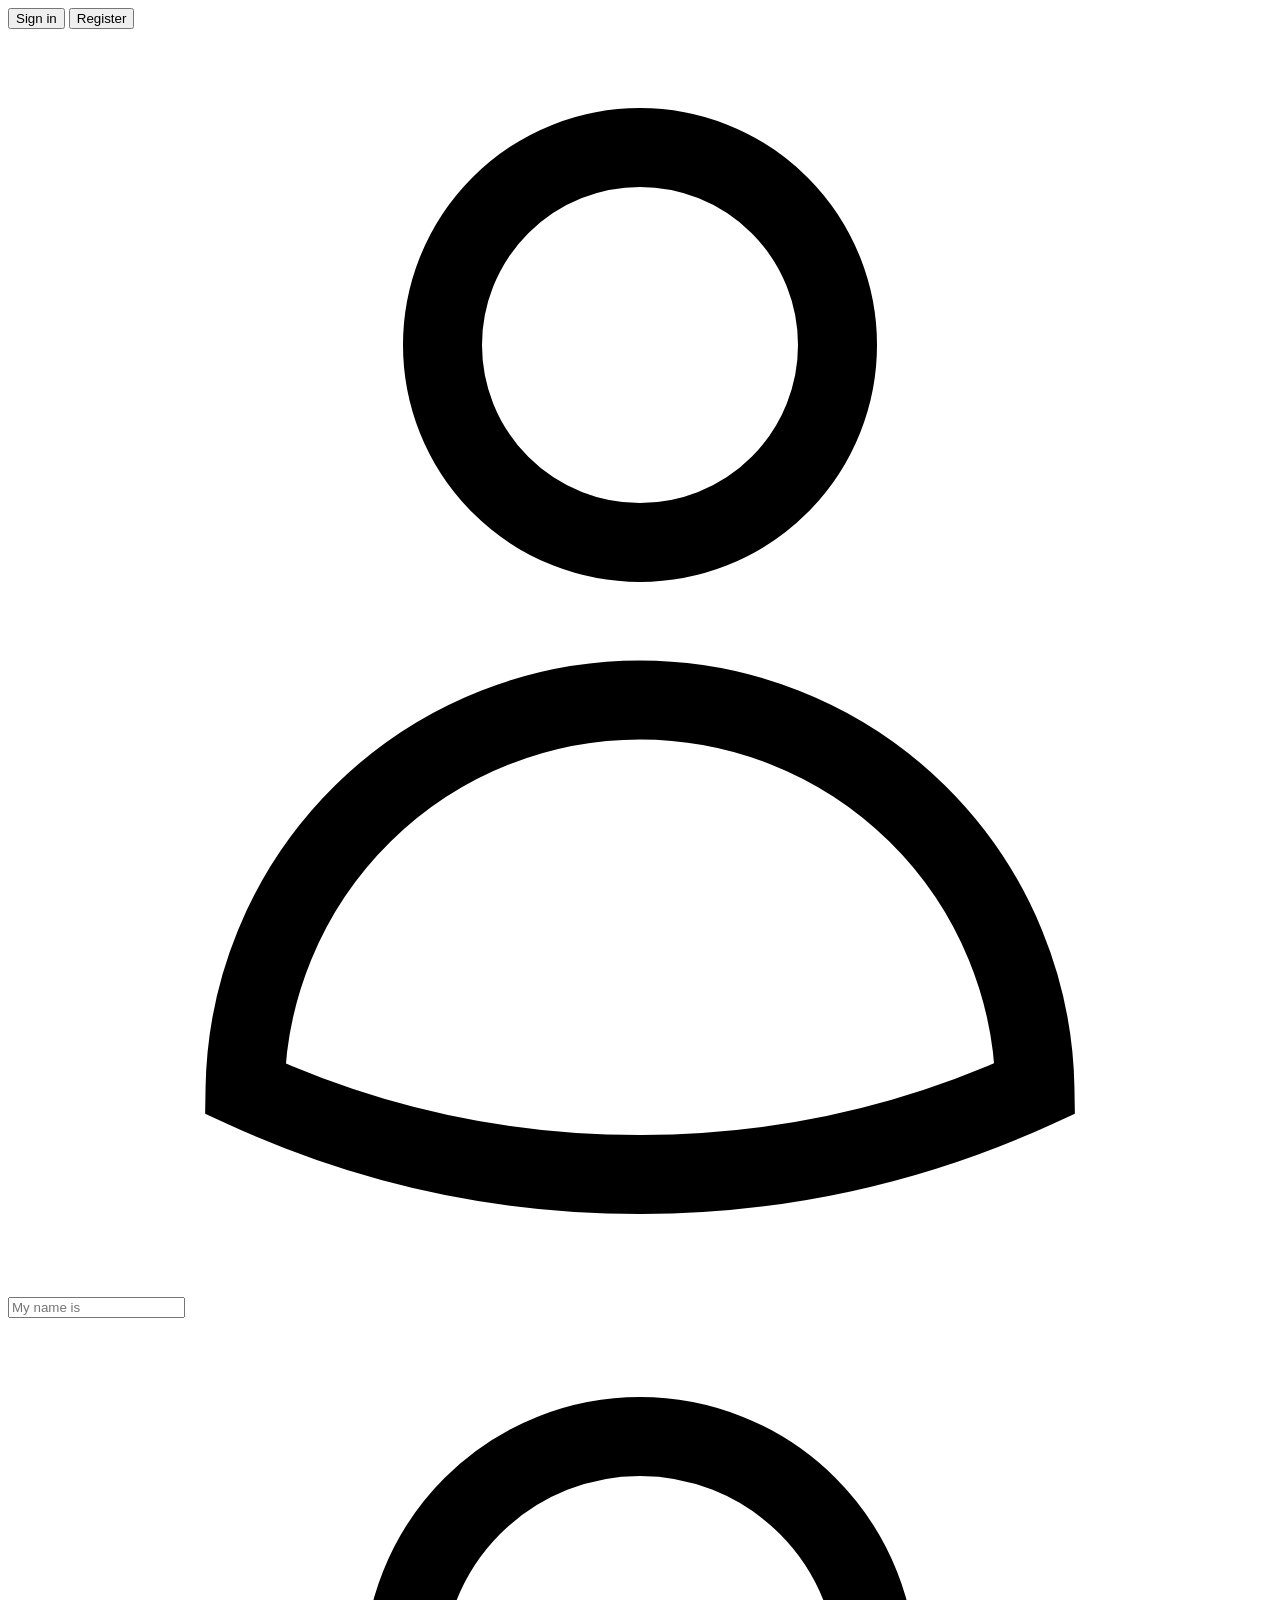
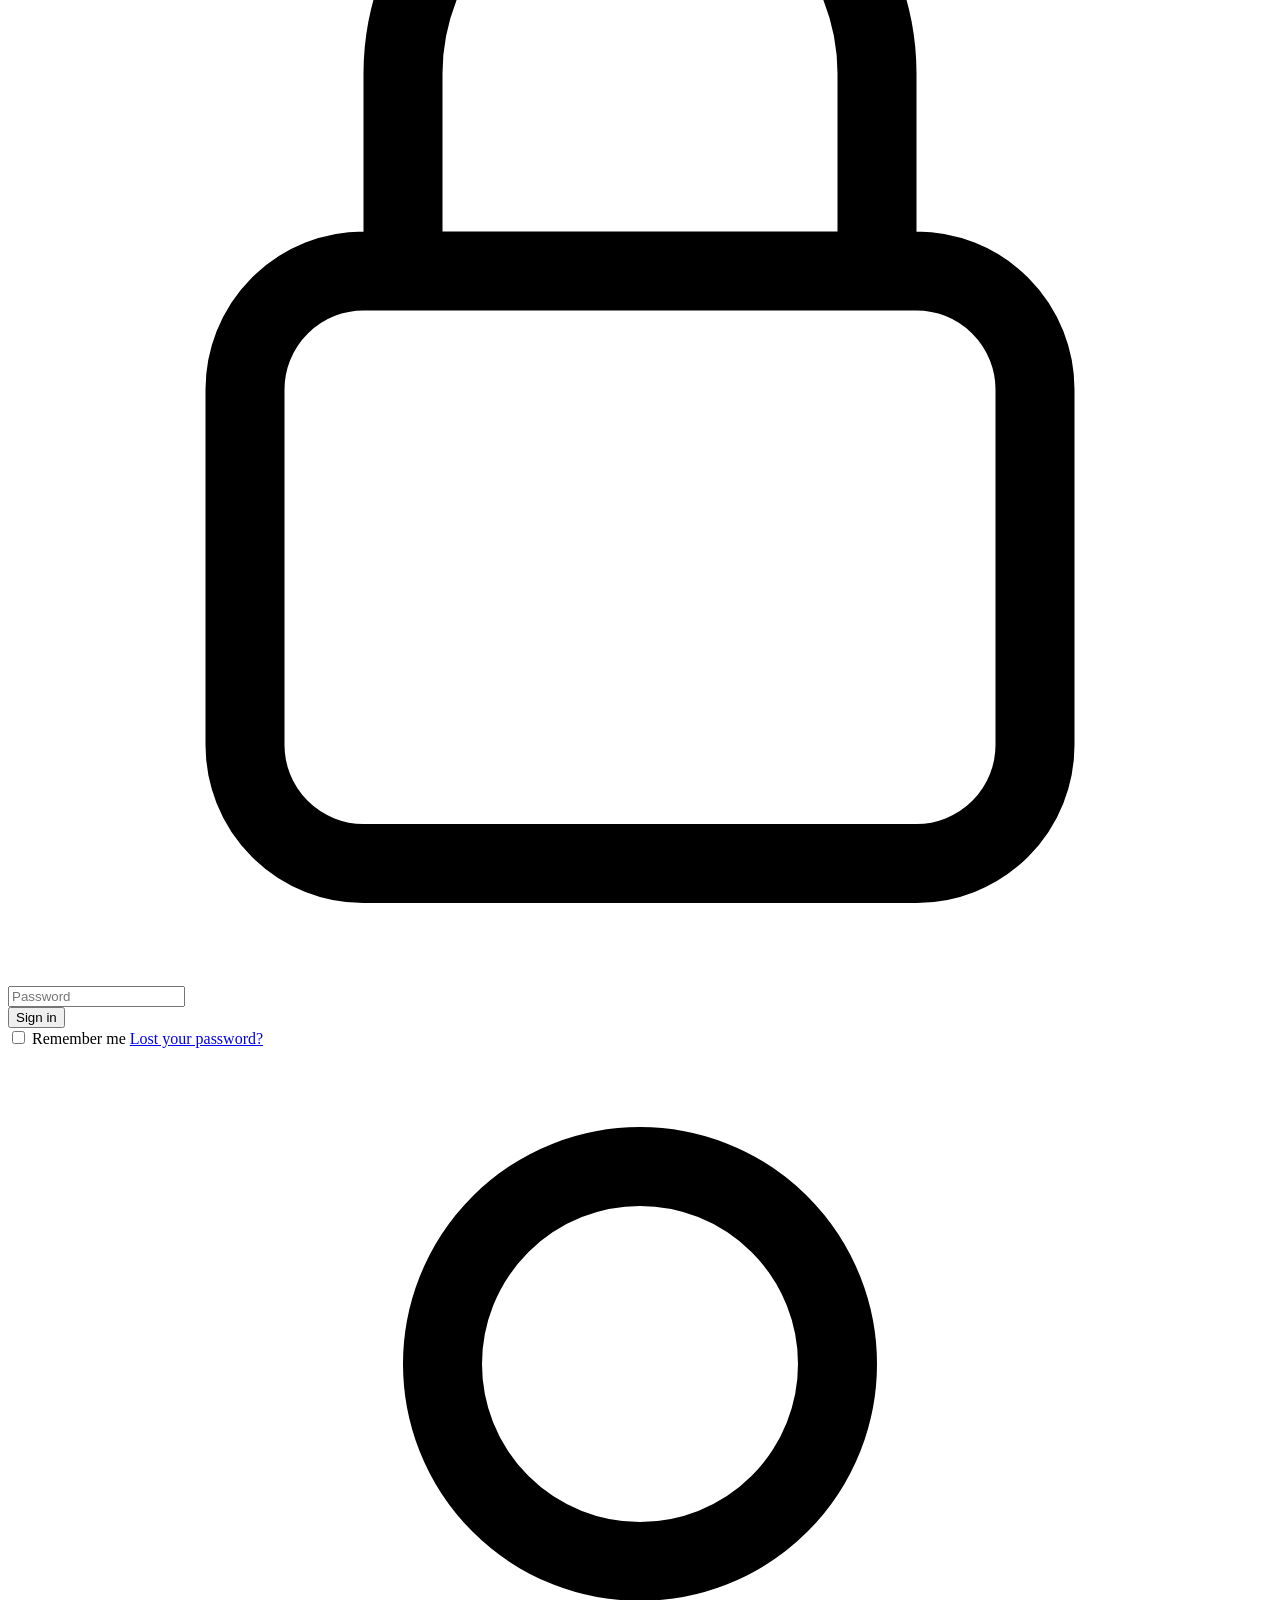
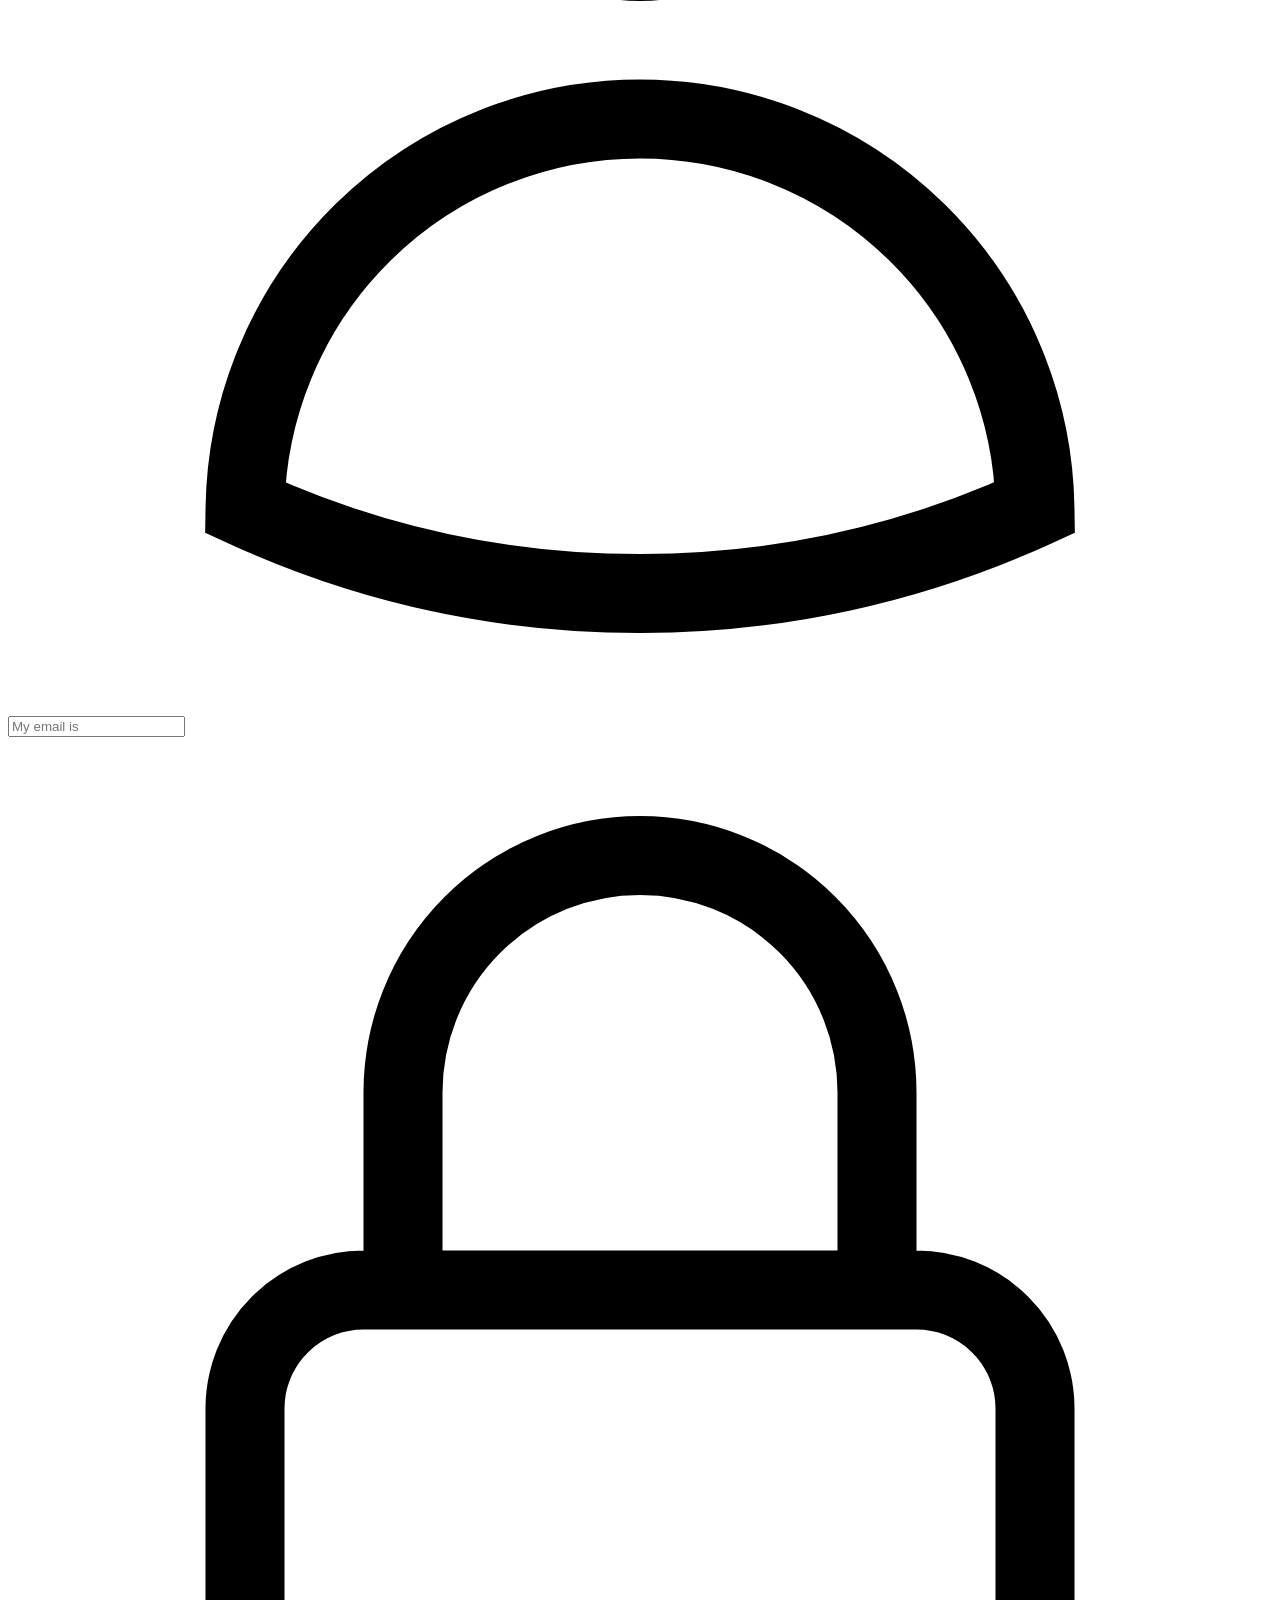
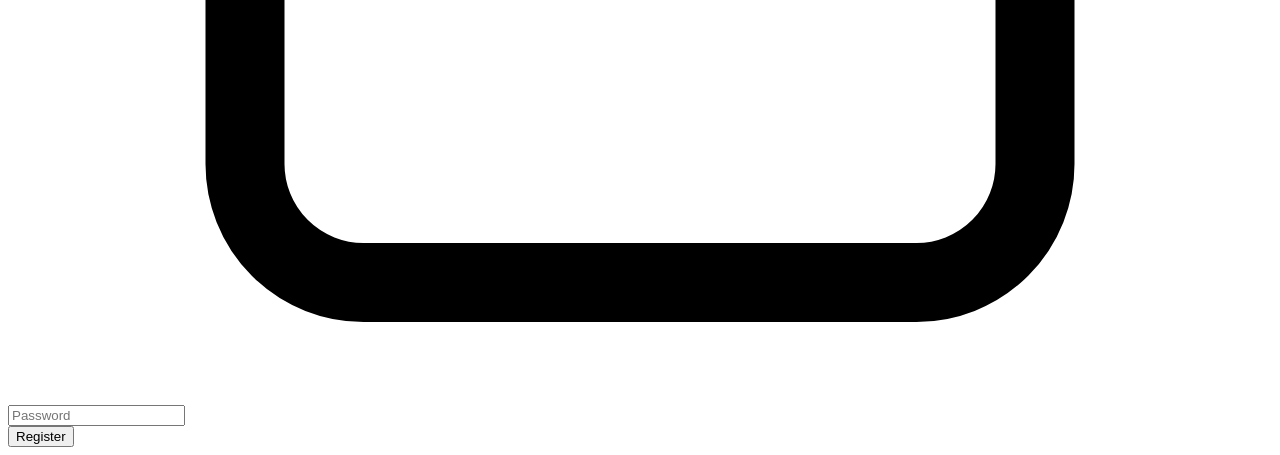
==== frontend/index.html @ 8fb2092d "Initial commit: Full-stack dog trainer platform with role-based access - FastAPI backend with JWT au" ====
<!DOCTYPE html>
<html lang="ru">
<head>
  <meta charset="UTF-8">
  <meta name="viewport" content="width=device-width, initial-scale=1.0">
  <title>Sign In</title>
  <link rel="stylesheet" href="/static/style.css?v=2">
</head>
<body>
  <div class="signin-wrapper">
    <div class="signin-container">
      <!-- Tabs -->
      <div class="tabs">
        <button class="tab active" data-tab="signin" onclick="switchTab('signin')">Sign in</button>
        <button class="tab" data-tab="register" onclick="switchTab('register')">Register</button>
      </div>

      <!-- Sign In Form -->
      <form id="signinForm" class="auth-form" onsubmit="handleSignin(event)">
        <div class="input-group">
          <svg class="input-icon" viewBox="0 0 24 24" fill="none" stroke="currentColor" stroke-width="1.5">
            <path d="M15.75 6a3.75 3.75 0 1 1-7.5 0 3.75 3.75 0 0 1 7.5 0ZM4.501 20.118a7.5 7.5 0 0 1 14.998 0A17.933 17.933 0 0 1 12 21.75c-2.676 0-5.216-.584-7.499-1.632Z"/>
          </svg>
          <input type="text" id="signinEmail" placeholder="My name is" required autocomplete="username">
        </div>
        <div class="input-group">
          <svg class="input-icon" viewBox="0 0 24 24" fill="none" stroke="currentColor" stroke-width="1.5">
            <path d="M16.5 10.5V6.75a4.5 4.5 0 1 0-9 0v3.75m-.75 11.25h10.5a2.25 2.25 0 0 0 2.25-2.25v-6.75a2.25 2.25 0 0 0-2.25-2.25H6.75a2.25 2.25 0 0 0-2.25 2.25v6.75a2.25 2.25 0 0 0 2.25 2.25Z"/>
          </svg>
          <input type="password" id="signinPassword" placeholder="Password" required autocomplete="current-password">
        </div>
        <button type="submit" class="btn-submit" id="signinBtn">Sign in</button>
        <div class="form-footer">
          <label class="remember-me">
            <input type="checkbox" id="rememberMe">
            <span class="checkmark"></span>
            Remember me
          </label>
          <a href="#" class="forgot-link">Lost your password?</a>
        </div>
        <div class="message" id="signinMessage"></div>
      </form>

      <!-- Register Form -->
      <form id="registerForm" class="auth-form hidden" onsubmit="handleRegister(event)">
        <div class="input-group">
          <svg class="input-icon" viewBox="0 0 24 24" fill="none" stroke="currentColor" stroke-width="1.5">
            <path d="M15.75 6a3.75 3.75 0 1 1-7.5 0 3.75 3.75 0 0 1 7.5 0ZM4.501 20.118a7.5 7.5 0 0 1 14.998 0A17.933 17.933 0 0 1 12 21.75c-2.676 0-5.216-.584-7.499-1.632Z"/>
          </svg>
          <input type="email" id="registerEmail" placeholder="My email is" required autocomplete="email">
        </div>
        <div class="input-group">
          <svg class="input-icon" viewBox="0 0 24 24" fill="none" stroke="currentColor" stroke-width="1.5">
            <path d="M16.5 10.5V6.75a4.5 4.5 0 1 0-9 0v3.75m-.75 11.25h10.5a2.25 2.25 0 0 0 2.25-2.25v-6.75a2.25 2.25 0 0 0-2.25-2.25H6.75a2.25 2.25 0 0 0-2.25 2.25v6.75a2.25 2.25 0 0 0 2.25 2.25Z"/>
          </svg>
          <input type="password" id="registerPassword" placeholder="Password" required minlength="8" autocomplete="new-password">
        </div>
        <button type="submit" class="btn-submit" id="registerBtn">Register</button>
        <div class="message" id="registerMessage"></div>
      </form>
    </div>
  </div>

  <script src="/static/app.js?v=2"></script>
</body>
</html>
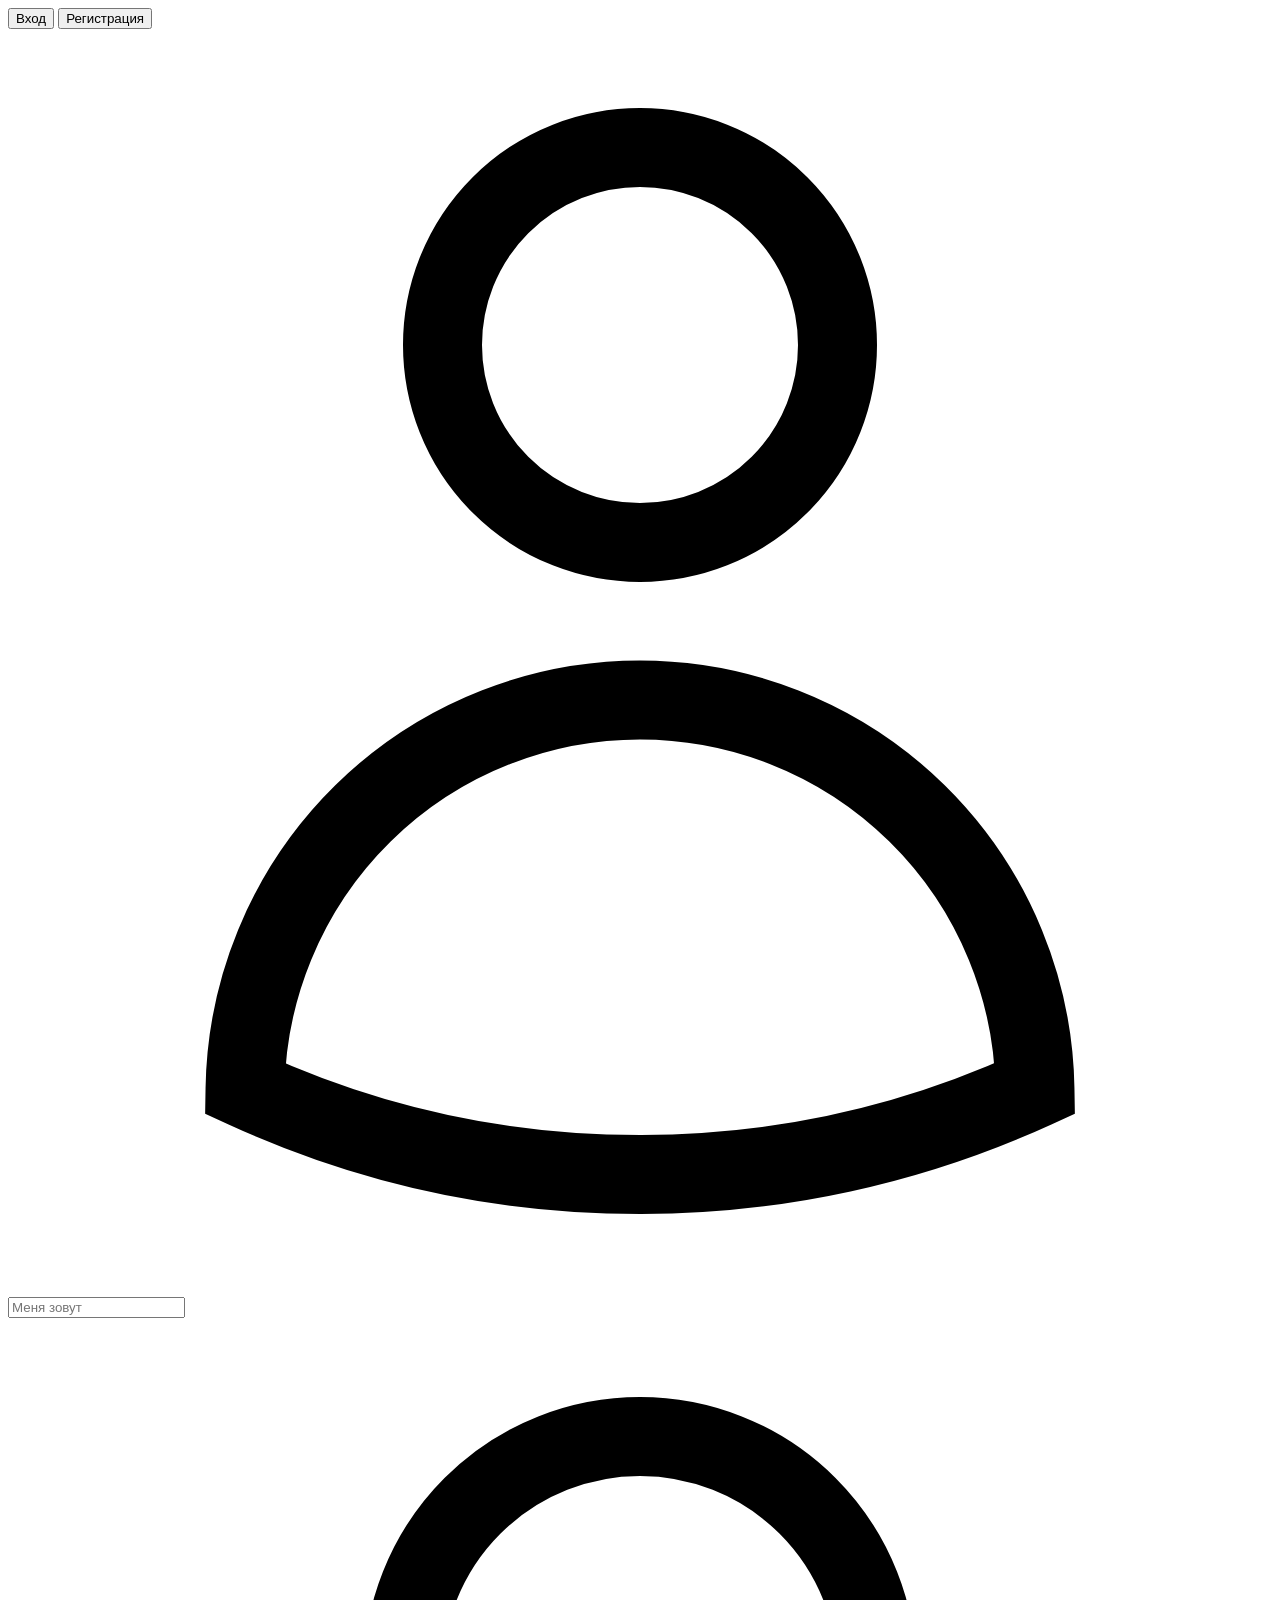
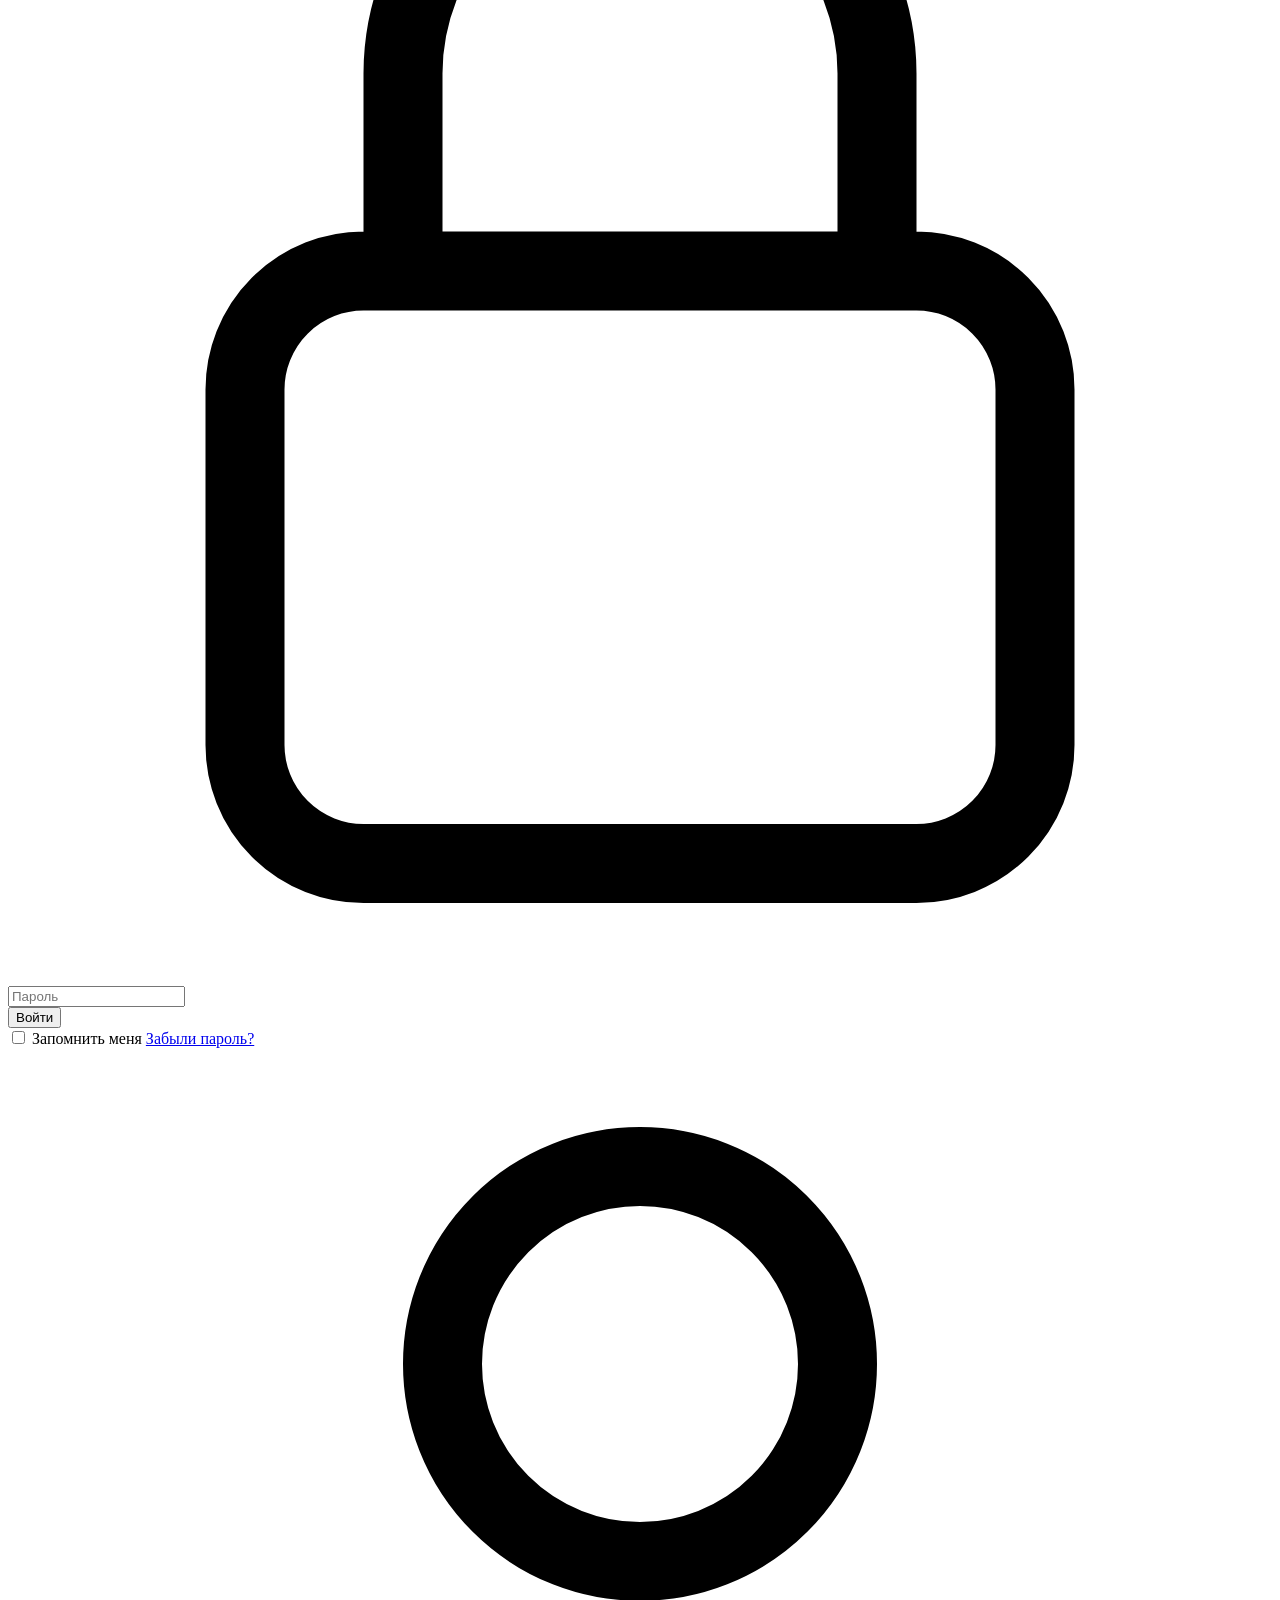
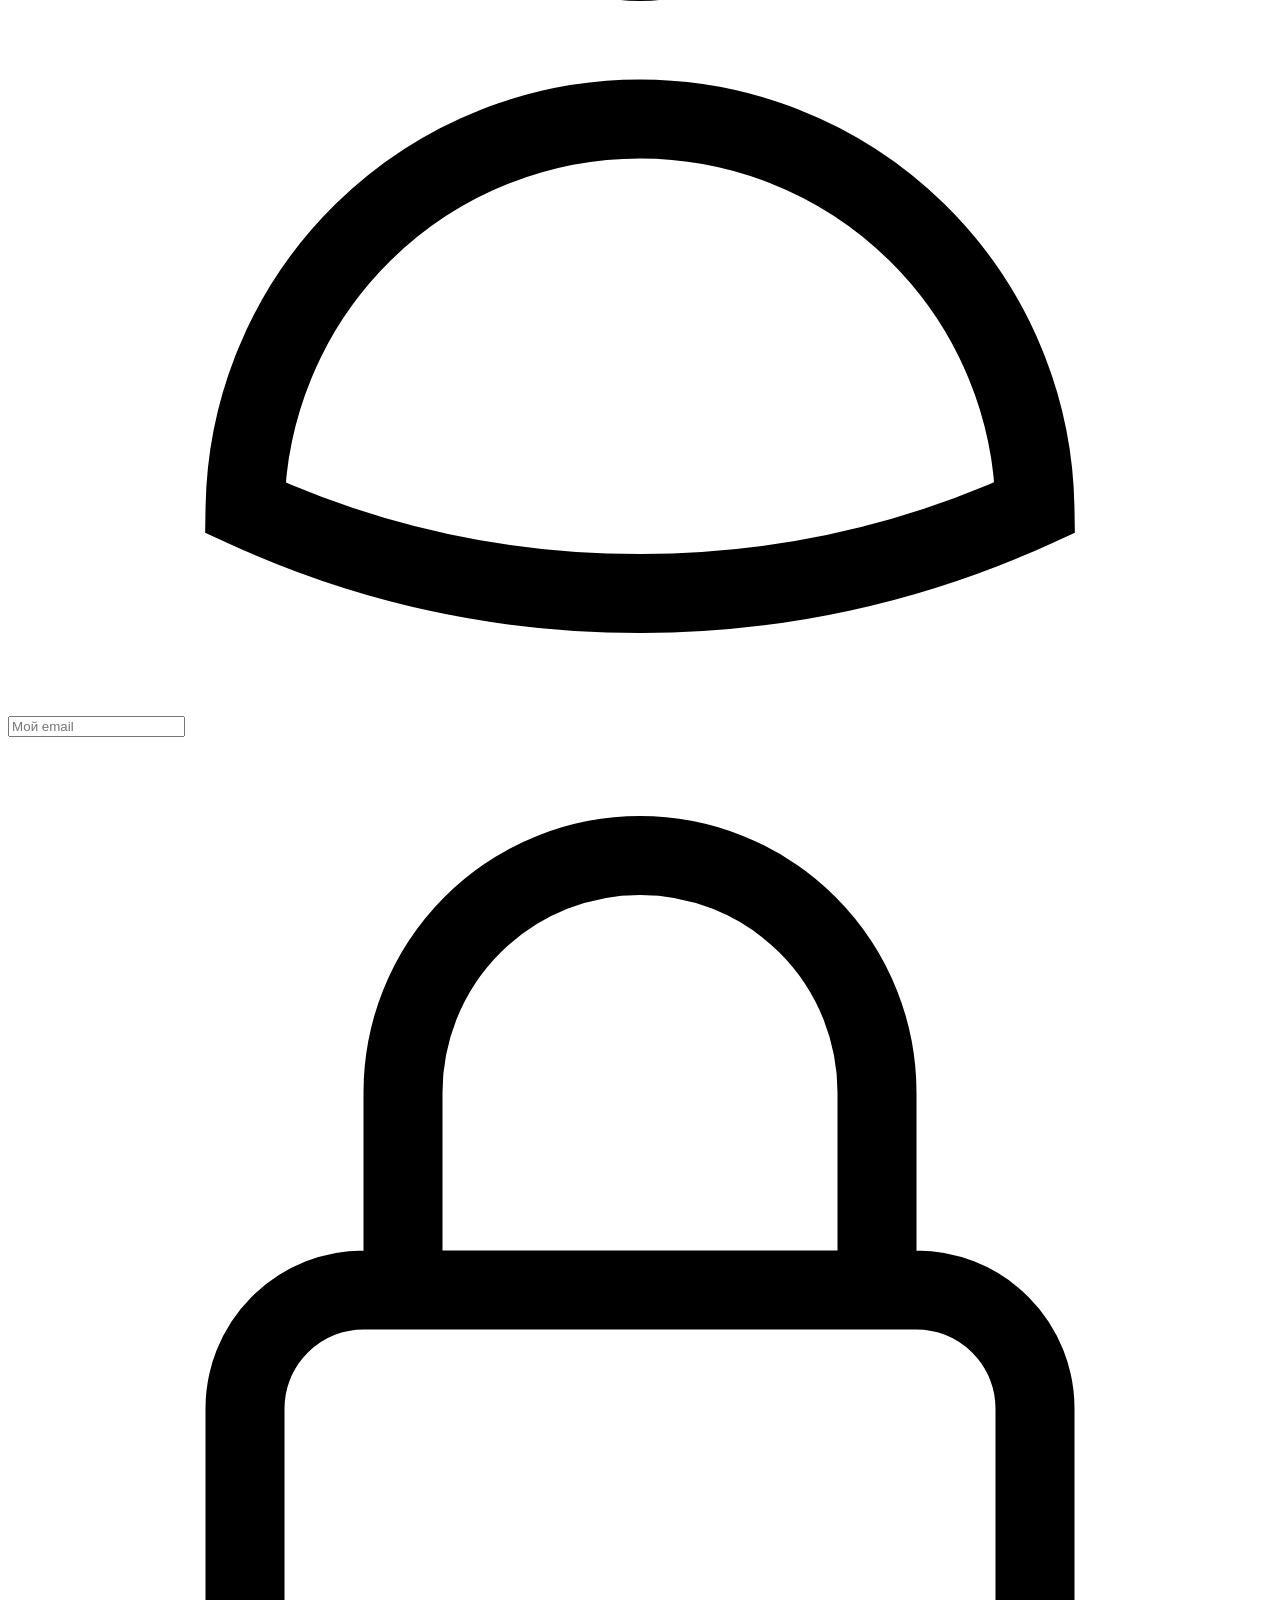
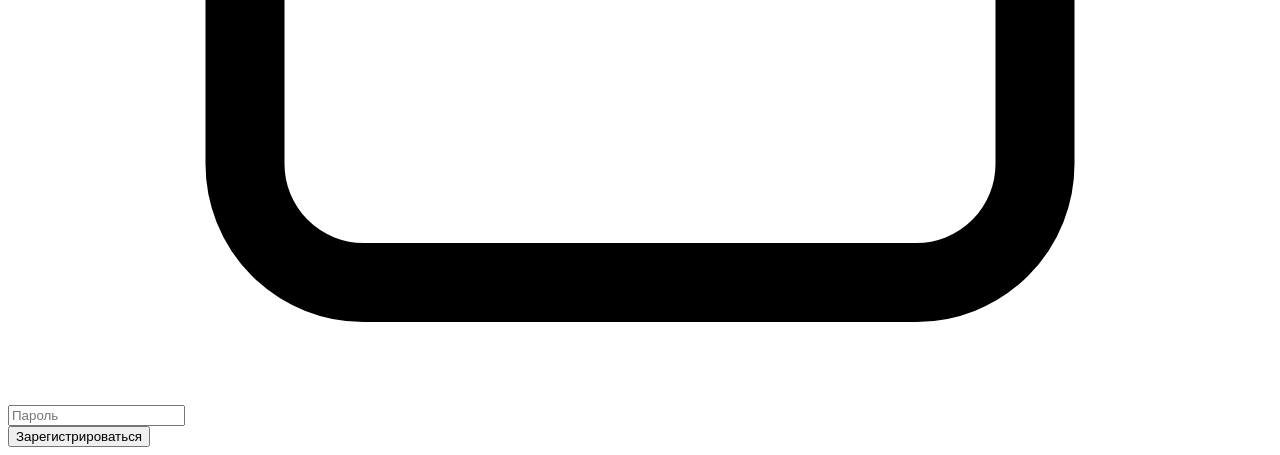
==== commit 0bfb56e8: "fix bug" ====
--- a/frontend/index.html
+++ b/frontend/index.html
@@ -3,16 +3,16 @@
 <head>
   <meta charset="UTF-8">
   <meta name="viewport" content="width=device-width, initial-scale=1.0">
-  <title>Sign In</title>
-  <link rel="stylesheet" href="/static/style.css?v=2">
+  <title>Вход</title>
+  <link rel="stylesheet" href="/static/style.css?v=5">
 </head>
 <body>
   <div class="signin-wrapper">
     <div class="signin-container">
       <!-- Tabs -->
       <div class="tabs">
-        <button class="tab active" data-tab="signin" onclick="switchTab('signin')">Sign in</button>
-        <button class="tab" data-tab="register" onclick="switchTab('register')">Register</button>
+        <button class="tab active" data-tab="signin" onclick="switchTab('signin')">Вход</button>
+        <button class="tab" data-tab="register" onclick="switchTab('register')">Регистрация</button>
       </div>
 
       <!-- Sign In Form -->
@@ -21,22 +21,22 @@
           <svg class="input-icon" viewBox="0 0 24 24" fill="none" stroke="currentColor" stroke-width="1.5">
             <path d="M15.75 6a3.75 3.75 0 1 1-7.5 0 3.75 3.75 0 0 1 7.5 0ZM4.501 20.118a7.5 7.5 0 0 1 14.998 0A17.933 17.933 0 0 1 12 21.75c-2.676 0-5.216-.584-7.499-1.632Z"/>
           </svg>
-          <input type="text" id="signinEmail" placeholder="My name is" required autocomplete="username">
+          <input type="text" id="signinEmail" placeholder="Меня зовут" required autocomplete="username">
         </div>
         <div class="input-group">
           <svg class="input-icon" viewBox="0 0 24 24" fill="none" stroke="currentColor" stroke-width="1.5">
             <path d="M16.5 10.5V6.75a4.5 4.5 0 1 0-9 0v3.75m-.75 11.25h10.5a2.25 2.25 0 0 0 2.25-2.25v-6.75a2.25 2.25 0 0 0-2.25-2.25H6.75a2.25 2.25 0 0 0-2.25 2.25v6.75a2.25 2.25 0 0 0 2.25 2.25Z"/>
           </svg>
-          <input type="password" id="signinPassword" placeholder="Password" required autocomplete="current-password">
+          <input type="password" id="signinPassword" placeholder="Пароль" required autocomplete="current-password">
         </div>
-        <button type="submit" class="btn-submit" id="signinBtn">Sign in</button>
+        <button type="submit" class="btn-submit" id="signinBtn">Войти</button>
         <div class="form-footer">
           <label class="remember-me">
             <input type="checkbox" id="rememberMe">
             <span class="checkmark"></span>
-            Remember me
+            Запомнить меня
           </label>
-          <a href="#" class="forgot-link">Lost your password?</a>
+          <a href="#" class="forgot-link">Забыли пароль?</a>
         </div>
         <div class="message" id="signinMessage"></div>
       </form>
@@ -47,20 +47,20 @@
           <svg class="input-icon" viewBox="0 0 24 24" fill="none" stroke="currentColor" stroke-width="1.5">
             <path d="M15.75 6a3.75 3.75 0 1 1-7.5 0 3.75 3.75 0 0 1 7.5 0ZM4.501 20.118a7.5 7.5 0 0 1 14.998 0A17.933 17.933 0 0 1 12 21.75c-2.676 0-5.216-.584-7.499-1.632Z"/>
           </svg>
-          <input type="email" id="registerEmail" placeholder="My email is" required autocomplete="email">
+          <input type="email" id="registerEmail" placeholder="Мой email" required autocomplete="email">
         </div>
         <div class="input-group">
           <svg class="input-icon" viewBox="0 0 24 24" fill="none" stroke="currentColor" stroke-width="1.5">
             <path d="M16.5 10.5V6.75a4.5 4.5 0 1 0-9 0v3.75m-.75 11.25h10.5a2.25 2.25 0 0 0 2.25-2.25v-6.75a2.25 2.25 0 0 0-2.25-2.25H6.75a2.25 2.25 0 0 0-2.25 2.25v6.75a2.25 2.25 0 0 0 2.25 2.25Z"/>
           </svg>
-          <input type="password" id="registerPassword" placeholder="Password" required minlength="8" autocomplete="new-password">
+          <input type="password" id="registerPassword" placeholder="Пароль" required minlength="8" autocomplete="new-password">
         </div>
-        <button type="submit" class="btn-submit" id="registerBtn">Register</button>
+        <button type="submit" class="btn-submit" id="registerBtn">Зарегистрироваться</button>
         <div class="message" id="registerMessage"></div>
       </form>
     </div>
   </div>
 
-  <script src="/static/app.js?v=2"></script>
+  <script src="/static/app.js?v=3"></script>
 </body>
 </html>
